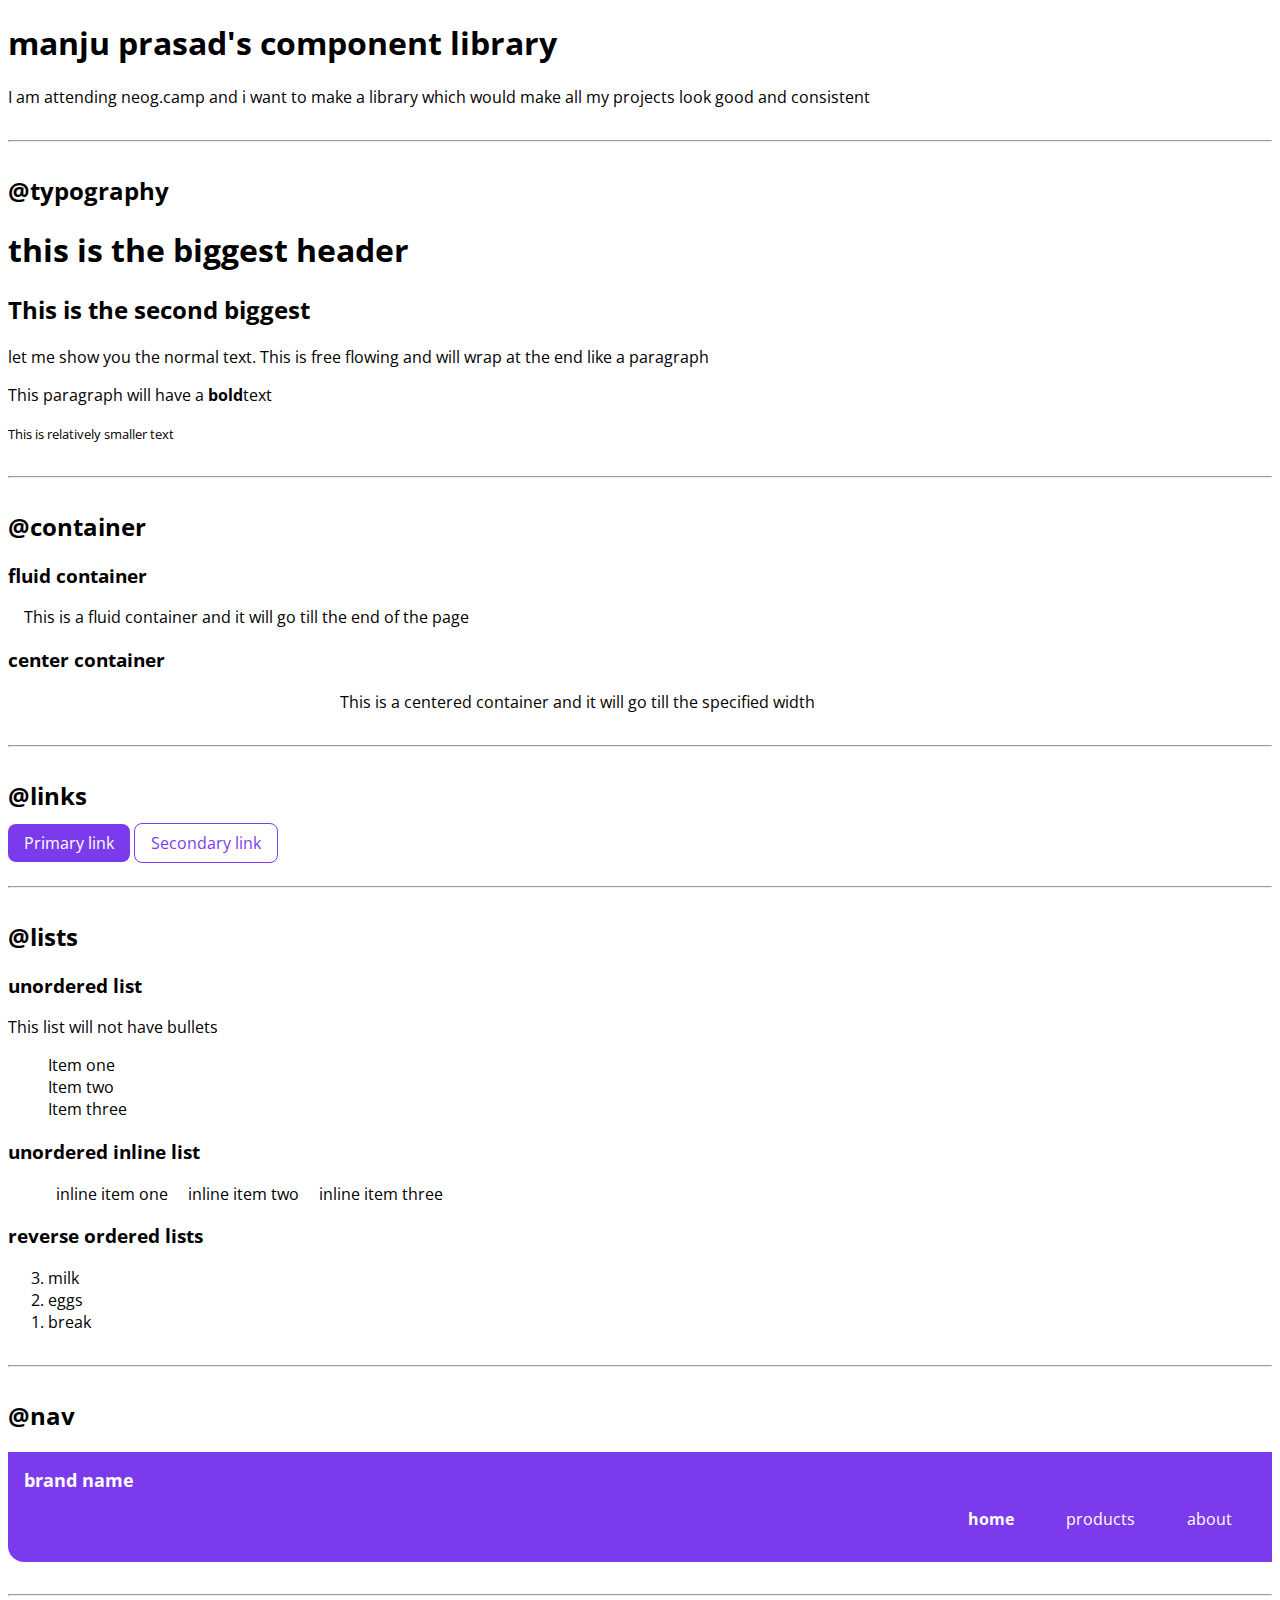
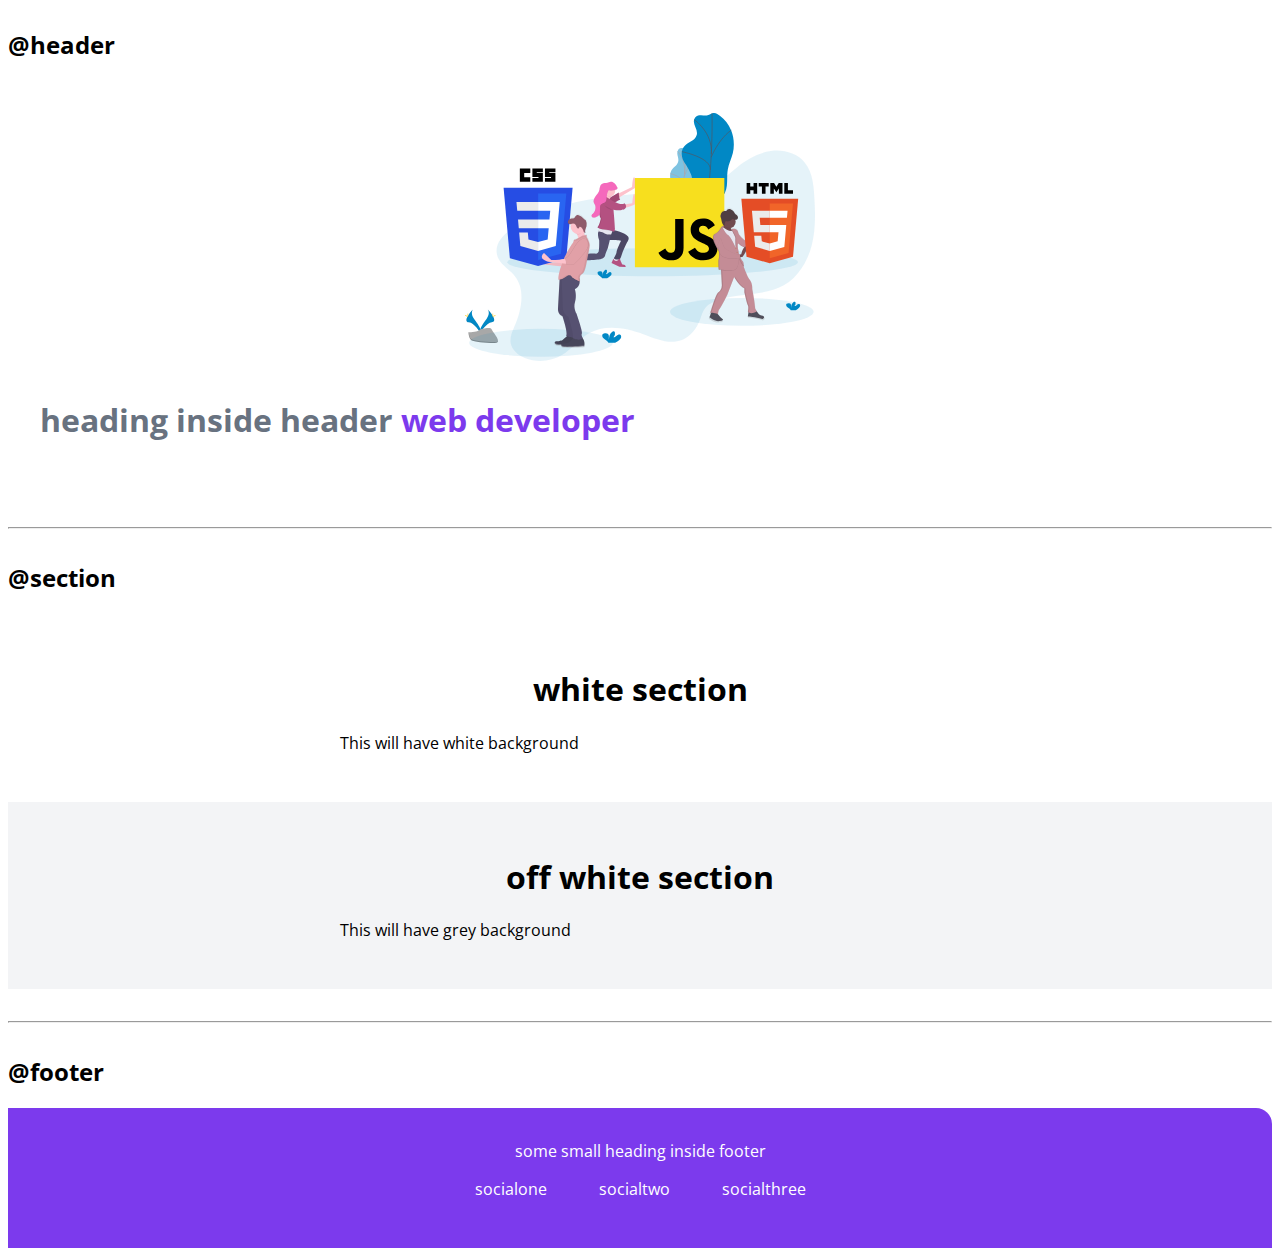
==== index.html @ 714affdf "initial" ====
<!DOCTYPE html>
<html lang="en">
<head>
    <meta charset="UTF-8">
    <meta http-equiv="X-UA-Compatible" content="IE=edge">
    <meta name="viewport" content="width=device-width, initial-scale=1.0">
    <title>Component library</title>
    <link href="styles.css" rel="stylesheet" />
</head>
<body>
    <h1>manju prasad's component library</h1>

    <p>I am attending neog.camp and i want to make a library which would make all my projects look good and consistent</p>
    
    
    <hr >

    <h2>@typography</h2> 

    <h1>this is the biggest header</h1>
    <h2>This is the second biggest</h2>

    <p>let me show you the normal text. This is free flowing and will wrap at the end like a paragraph</p>
    <p>This paragraph will have a <strong>bold</strong>text</p>
    <small>This is relatively smaller text</small>

    <hr>
    <h2>@container</h2>


    <h3>fluid container</h3>
    <div class="container "> This is a fluid container and it will go till the end of the page</div>

    <h3>center container</h3>
    <div class="container container-center"> This is a centered container and it will go till the specified width</div>

    <hr>

    <h2>@links</h2>

    <a class="link-primary link" href="/">Primary link</a>
    <a class="link-secondary link" href="/">Secondary link</a>

    <hr>

    <h2>@lists</h2>

    <h3>unordered list</h3>
    <p>This list will not have bullets</p>
    
    <ul class="list-non-bullet">
        <li>Item one</li>
        <li>Item two</li>
        <li>Item three</li>
    </ul>

    <h3>unordered inline list</h3>

    <ul class="list-non-bullet">
        <li class="list-item-inline">inline item one</li>
        <li class="list-item-inline">inline item two</li>
        <li class="list-item-inline">inline item three</li>
    </ul>

    <h3>reverse ordered lists</h3>
    <ol reversed>
        <li>milk</li>
        <li>eggs</li>
        <li>break</li>
    </ol>

    <hr>

    <h2>@nav</h2>

    <nav class="navigation container">
        <div class="nav-brand">brand name</div>
        <ul class="list-non-bullet nav-pills">
            <li class="list-item-inline">
                <a class="link link-active" href="/">home</a>
            </li>
            <li class="list-item-inline">
                <a class="link" href="/">products</a>
            </li>
            <li class="list-item-inline">
                <a class="link" href="/">about</a>
            </li>
        </ul>
    </nav>
    <hr>

    <h2>@header</h2>
    
    <header class="hero">
        <img class="hero-img" src="images/hero.svg"/>
        <h1 class="hero-heading">heading inside header <span class="heading-inverted">web developer</span></h1>
    </header>

    <hr>
    <h2>@section</h2>
    <section class="section">
        <div class="container container-center">
            <h1>white section</h1>
            <p>This will have white background</p>
        </div>
    
    </section>

    <section class="section ow">
        <div class="container container-center">
            <h1>off white section</h1>
            <p>This will have grey background</p>
        </div>
        
    </section>

    <hr>

    <h2>@footer</h2>

    <footer class="footer">
        <div class="footer-header">some small heading inside footer</div>
        <ul class="social-links list-non-bullet">
            <li class="list-item-inline">
                <a class="link" href="/">socialone</a>
            </li>
            <li class="list-item-inline">
                <a class="link" href="/">socialtwo</a>
            </li>
            <li class="list-item-inline">
                <a class="link" href="/">socialthree</a>
            </li>
        </ul>
    </footer>




    <!-- <div style = "height:30vh;"> -->
    
    </div>

</body>
</html>
---- styles.css ----
@import url('https://fonts.googleapis.com/css2?family=Open+Sans:wght@300;400&display=swap');

:root{
    --primary-color:#7C3AED;
    --dark-grey:#687280;
    --off-white: #F3F4F6;
}



body{
    font-family: 'Open Sans', sans-serif;
}

hr{
    margin: 2rem 0rem;
}

.container{
    padding: 0rem 1rem;
}


.container-center{
    max-width: 600px;
    margin:auto;
}


/* links */
.link{
    text-decoration:none;
    padding: 0.5rem 1rem;
}
.link-primary{
    background-color: var(--primary-color);
    border-radius: 0.5rem;
    color:white;
}

.link-secondary{
    color: var(--primary-color);
    border-radius: 0.5rem;
    border:1px solid var(--primary-color);
}


/* lists */

.list-non-bullet{
    list-style: none;
}

.list-item-inline{
    display: inline;
    padding: 0rem 0.5rem;
}

/* nav */

.navigation{
    background-color:var(--primary-color);
    color:white;
    padding: 1rem;
    border-bottom-left-radius: 1rem;
}

.navigation .nav-brand{
    font-weight: bold;
    font-size: 1.1rem;
}

.navigation .nav-pills{
    text-align: right;
}
.navigation .link{
    color:white;
}

.navigation .link-active{
    font-weight: bold;
}


/* header */

.hero{
    padding: 2rem;
}


.hero .hero-img{
    max-width: 350px;
    display: block;
    margin: auto;
}


.hero .hero-heading{
    padding-top: 1rem;
   color: var(--dark-grey);
}

.hero .hero-heading .heading-inverted{
    color:var(--primary-color);
}


/* sections */
.section{
    padding: 2rem;
}

.section h1 {
    text-align:center;
}

.ow {
    background-color: var(--off-white);
}

/* footer */

.footer{
    background-color: var(--primary-color);
    padding:2rem 1rem;
    text-align: center;
    color: white;
    border-top-right-radius: 1rem;
}

.footer .link{
    color: white;
}

.footer ul{
    padding-inline-start: 0px;
}
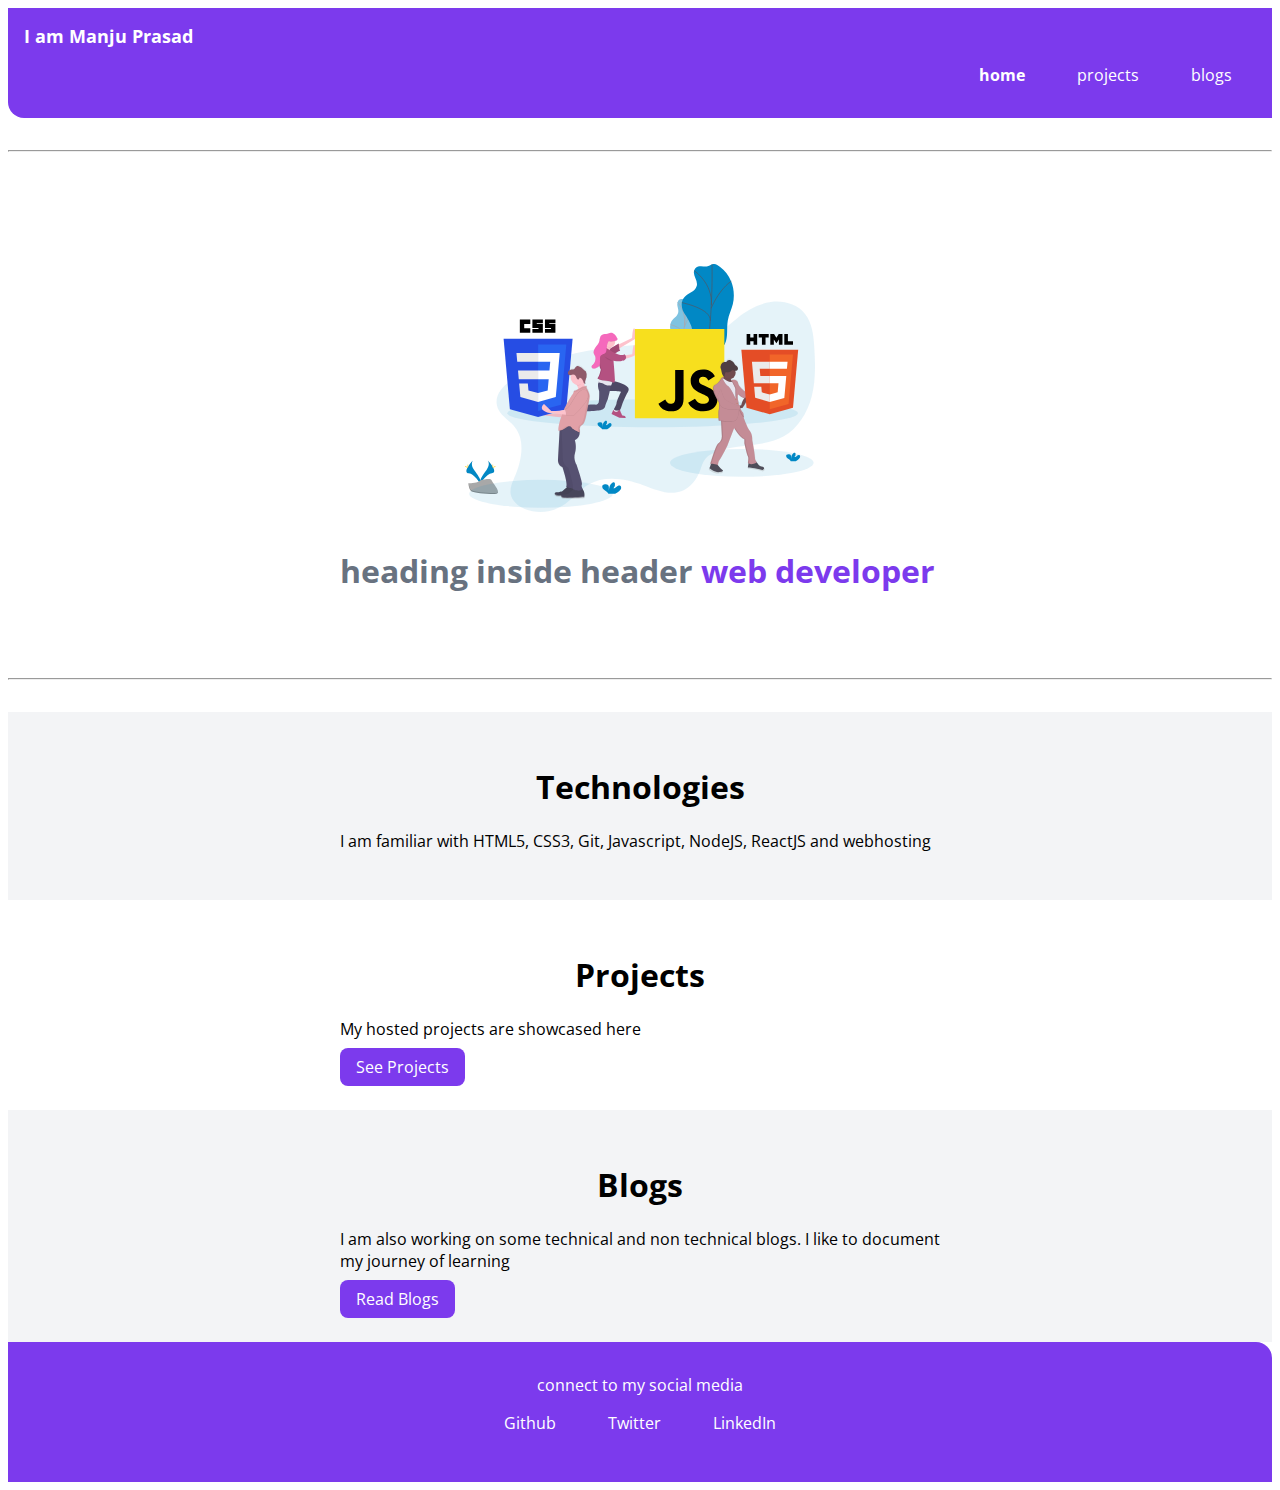
==== commit d71d6e86: "one step done" ====
--- a/index.html
+++ b/index.html
@@ -4,131 +4,68 @@
     <meta charset="UTF-8">
     <meta http-equiv="X-UA-Compatible" content="IE=edge">
     <meta name="viewport" content="width=device-width, initial-scale=1.0">
-    <title>Component library</title>
-    <link href="styles.css" rel="stylesheet" />
+    <title>Manju Prasad | Home</title>
+    <link href="styles.css" rel="stylesheet"/>
 </head>
 <body>
-    <h1>manju prasad's component library</h1>
-
-    <p>I am attending neog.camp and i want to make a library which would make all my projects look good and consistent</p>
     
-    
-    <hr >
-
-    <h2>@typography</h2> 
-
-    <h1>this is the biggest header</h1>
-    <h2>This is the second biggest</h2>
-
-    <p>let me show you the normal text. This is free flowing and will wrap at the end like a paragraph</p>
-    <p>This paragraph will have a <strong>bold</strong>text</p>
-    <small>This is relatively smaller text</small>
-
-    <hr>
-    <h2>@container</h2>
-
-
-    <h3>fluid container</h3>
-    <div class="container "> This is a fluid container and it will go till the end of the page</div>
-
-    <h3>center container</h3>
-    <div class="container container-center"> This is a centered container and it will go till the specified width</div>
-
-    <hr>
-
-    <h2>@links</h2>
-
-    <a class="link-primary link" href="/">Primary link</a>
-    <a class="link-secondary link" href="/">Secondary link</a>
-
-    <hr>
-
-    <h2>@lists</h2>
-
-    <h3>unordered list</h3>
-    <p>This list will not have bullets</p>
-    
-    <ul class="list-non-bullet">
-        <li>Item one</li>
-        <li>Item two</li>
-        <li>Item three</li>
-    </ul>
-
-    <h3>unordered inline list</h3>
-
-    <ul class="list-non-bullet">
-        <li class="list-item-inline">inline item one</li>
-        <li class="list-item-inline">inline item two</li>
-        <li class="list-item-inline">inline item three</li>
-    </ul>
-
-    <h3>reverse ordered lists</h3>
-    <ol reversed>
-        <li>milk</li>
-        <li>eggs</li>
-        <li>break</li>
-    </ol>
-
-    <hr>
-
-    <h2>@nav</h2>
-
     <nav class="navigation container">
-        <div class="nav-brand">brand name</div>
+        <div class="nav-brand">I am Manju Prasad</div>
         <ul class="list-non-bullet nav-pills">
             <li class="list-item-inline">
                 <a class="link link-active" href="/">home</a>
             </li>
             <li class="list-item-inline">
-                <a class="link" href="/">products</a>
+                <a class="link " href="/projects.html">projects</a>
             </li>
             <li class="list-item-inline">
-                <a class="link" href="/">about</a>
+                <a class="link " href="/blogs.html">blogs</a>
             </li>
         </ul>
     </nav>
     <hr>
-
-    <h2>@header</h2>
     
-    <header class="hero">
+    <header class="hero container-center">
         <img class="hero-img" src="images/hero.svg"/>
         <h1 class="hero-heading">heading inside header <span class="heading-inverted">web developer</span></h1>
     </header>
 
     <hr>
-    <h2>@section</h2>
+
+    <section class="section ow">
+        <div class="container container-center">
+            <h1>Technologies</h1>
+            <p>I am familiar with HTML5, CSS3, Git, Javascript, NodeJS, ReactJS and webhosting</p>
+        </div>
+    </section>
+
     <section class="section">
         <div class="container container-center">
-            <h1>white section</h1>
-            <p>This will have white background</p>
+            <h1>Projects</h1>
+            <p>My hosted projects are showcased here</p>
+            <a class="link-primary link" href="/">See Projects</a>
         </div>
-    
     </section>
 
     <section class="section ow">
         <div class="container container-center">
-            <h1>off white section</h1>
-            <p>This will have grey background</p>
+            <h1>Blogs</h1>
+            <p>I am also working on some technical and non technical blogs. I like to document my journey of learning</p>
+            <a class="link-primary link" href="/">Read Blogs</a>
         </div>
-        
     </section>
 
-    <hr>
-
-    <h2>@footer</h2>
-
     <footer class="footer">
-        <div class="footer-header">some small heading inside footer</div>
+        <div class="footer-header">connect to my social media</div>
         <ul class="social-links list-non-bullet">
             <li class="list-item-inline">
-                <a class="link" href="/">socialone</a>
+                <a class="link" href="https://github.com/mmanjuprasad">Github</a>
             </li>
             <li class="list-item-inline">
-                <a class="link" href="/">socialtwo</a>
+                <a class="link" href="https://twitter.com/manjuprasad_m">Twitter</a>
             </li>
             <li class="list-item-inline">
-                <a class="link" href="/">socialthree</a>
+                <a class="link" href="https://www.linkedin.com/feed/">LinkedIn</a>
             </li>
         </ul>
     </footer>
@@ -136,9 +73,6 @@
 
 
 
-    <!-- <div style = "height:30vh;"> -->
-    
-    </div>
 
 </body>
 </html>--- a/styles.css
+++ b/styles.css
@@ -16,6 +16,10 @@
     margin: 2rem 0rem;
 }
 
+.margin-md{
+    margin: 2rem;
+}
+
 .container{
     padding: 0rem 1rem;
 }
@@ -29,8 +33,10 @@
 
 /* links */
 .link{
+    box-sizing:border-box;
     text-decoration:none;
     padding: 0.5rem 1rem;
+    
 }
 .link-primary{
     background-color: var(--primary-color);
@@ -86,6 +92,7 @@
 
 .hero{
     padding: 2rem;
+    padding-top: 5rem;
 }
 
 
@@ -133,6 +140,11 @@
     color: white;
 }
 
+.footer .footer-head{
+    font-weight: bold;
+    font-size: large;
+}
+
 .footer ul{
     padding-inline-start: 0px;
 }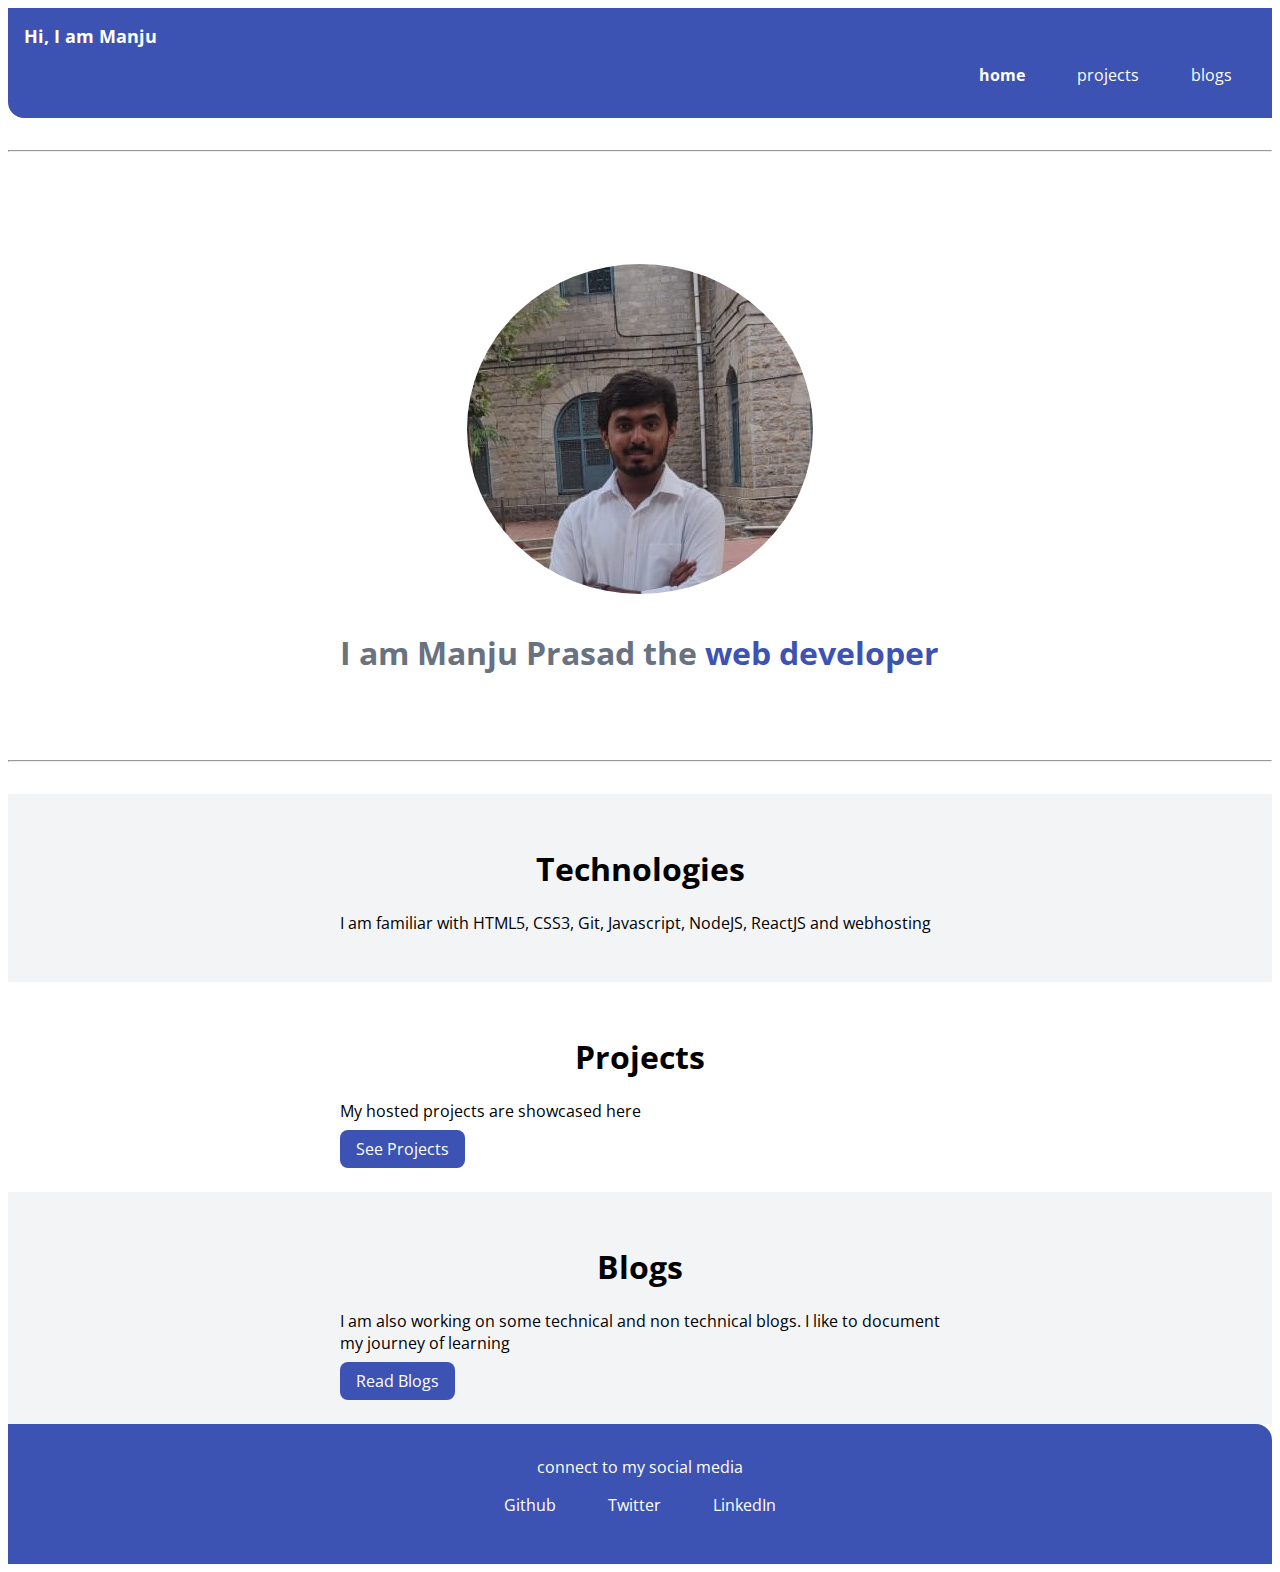
==== commit afa6e40d: "portfolio changes and projects update" ====
--- a/index.html
+++ b/index.html
@@ -10,7 +10,7 @@
 <body>
     
     <nav class="navigation container">
-        <div class="nav-brand">I am Manju Prasad</div>
+        <div class="nav-brand">Hi, I am Manju</div>
         <ul class="list-non-bullet nav-pills">
             <li class="list-item-inline">
                 <a class="link link-active" href="/">home</a>
@@ -26,8 +26,8 @@
     <hr>
     
     <header class="hero container-center">
-        <img class="hero-img" src="images/hero.svg"/>
-        <h1 class="hero-heading">heading inside header <span class="heading-inverted">web developer</span></h1>
+        <img class="hero-img " src="images/manju.jpeg"/>
+        <h1 class="hero-heading">I am Manju Prasad the <span class="heading-inverted">web developer</span></h1>
     </header>
 
     <hr>
--- a/styles.css
+++ b/styles.css
@@ -1,7 +1,7 @@
 @import url('https://fonts.googleapis.com/css2?family=Open+Sans:wght@300;400&display=swap');
 
 :root{
-    --primary-color:#7C3AED;
+    --primary-color:#3d53b3;
     --dark-grey:#687280;
     --off-white: #F3F4F6;
 }
@@ -100,6 +100,7 @@
     max-width: 350px;
     display: block;
     margin: auto;
+    border-radius: 50%;
 }
 
 
@@ -147,4 +148,12 @@
 
 .footer ul{
     padding-inline-start: 0px;
-}+}
+
+.profile-pic {
+    display: inline;
+    margin: 0 auto;
+    margin-left: -25%; 
+    height: 100%;
+    width: auto;
+  }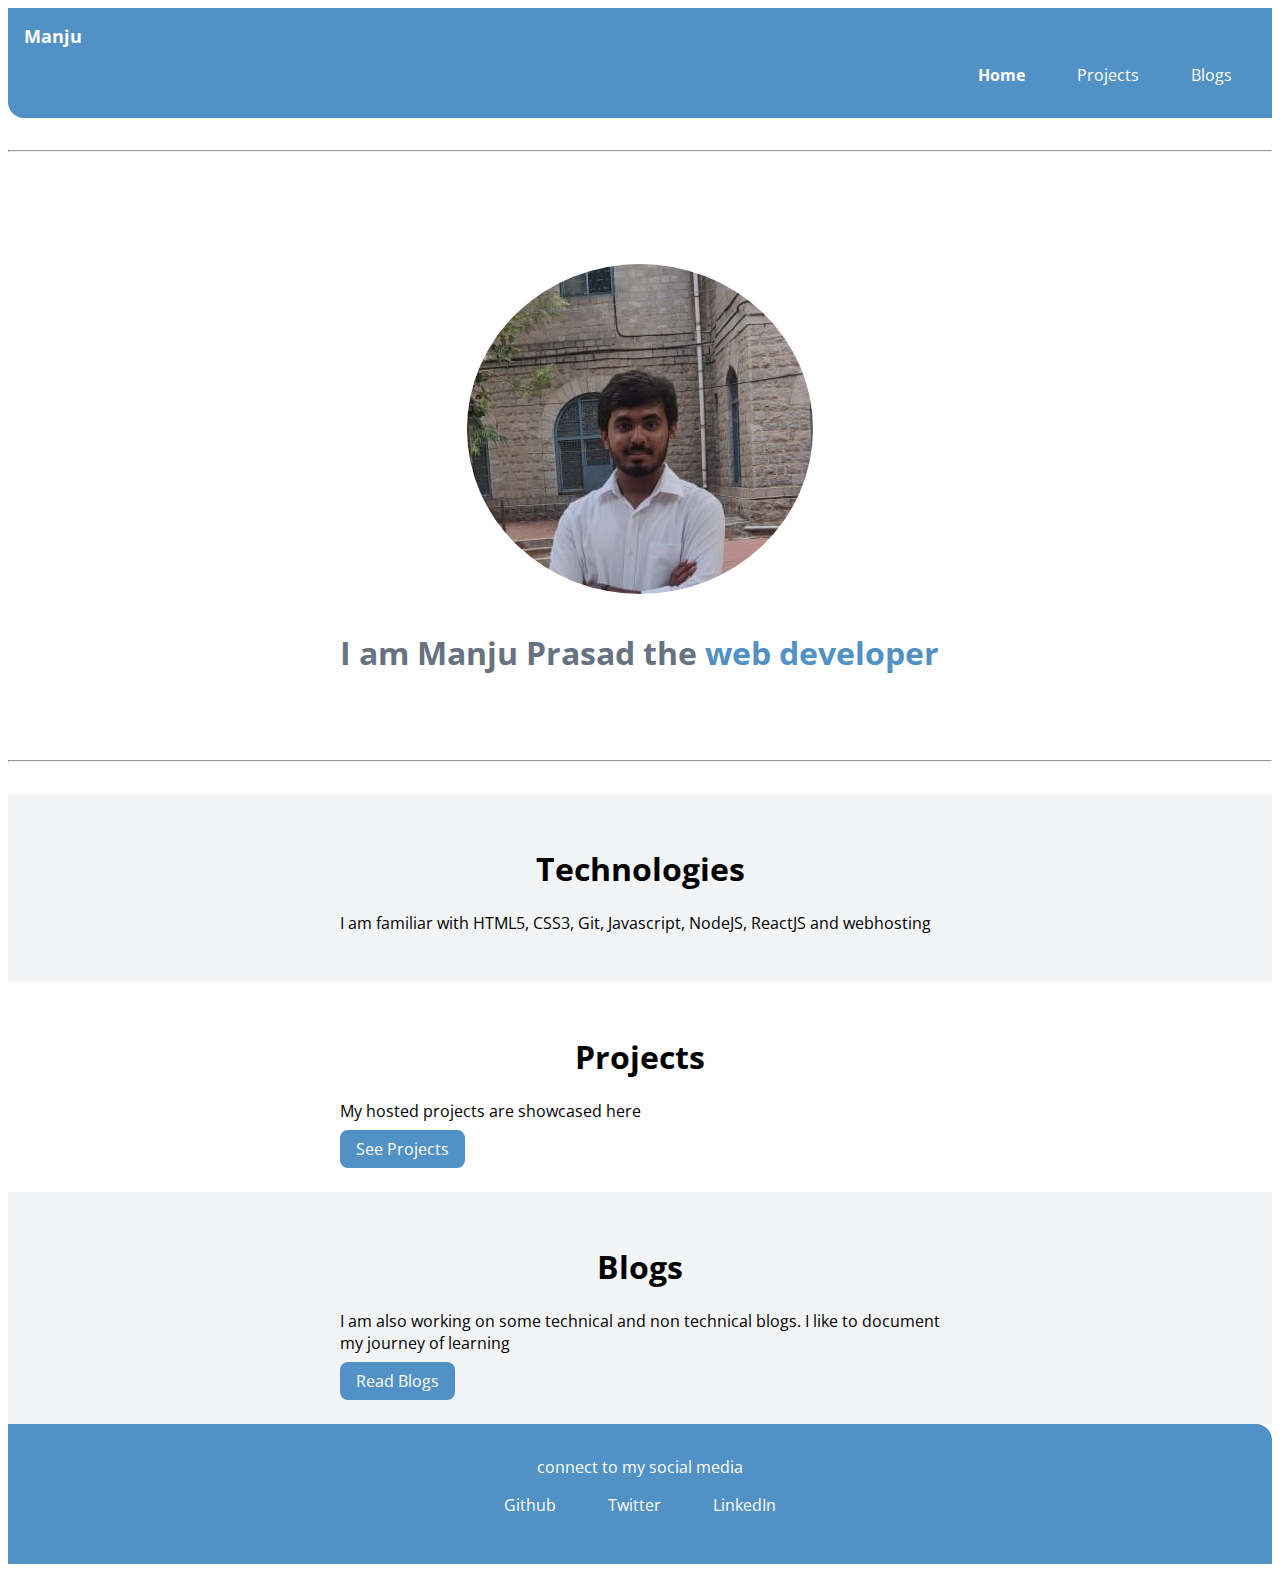
==== commit eeaeae83: "change in primary color" ====
--- a/index.html
+++ b/index.html
@@ -10,16 +10,16 @@
 <body>
     
     <nav class="navigation container">
-        <div class="nav-brand">Hi, I am Manju</div>
+        <div class="nav-brand">Manju</div>
         <ul class="list-non-bullet nav-pills">
             <li class="list-item-inline">
-                <a class="link link-active" href="/">home</a>
+                <a class="link link-active" href="/">Home</a>
             </li>
             <li class="list-item-inline">
-                <a class="link " href="/projects.html">projects</a>
+                <a class="link " href="/projects.html">Projects</a>
             </li>
             <li class="list-item-inline">
-                <a class="link " href="/blogs.html">blogs</a>
+                <a class="link " href="/blogs.html">Blogs</a>
             </li>
         </ul>
     </nav>
@@ -43,7 +43,7 @@
         <div class="container container-center">
             <h1>Projects</h1>
             <p>My hosted projects are showcased here</p>
-            <a class="link-primary link" href="/">See Projects</a>
+            <a class="link-primary link" href="/projects.html">See Projects</a>
         </div>
     </section>
 
@@ -51,7 +51,7 @@
         <div class="container container-center">
             <h1>Blogs</h1>
             <p>I am also working on some technical and non technical blogs. I like to document my journey of learning</p>
-            <a class="link-primary link" href="/">Read Blogs</a>
+            <a class="link-primary link" href="/blogs.html">Read Blogs</a>
         </div>
     </section>
 
--- a/styles.css
+++ b/styles.css
@@ -1,7 +1,7 @@
 @import url('https://fonts.googleapis.com/css2?family=Open+Sans:wght@300;400&display=swap');
 
 :root{
-    --primary-color:#3d53b3;
+    --primary-color:#5191c5;
     --dark-grey:#687280;
     --off-white: #F3F4F6;
 }
